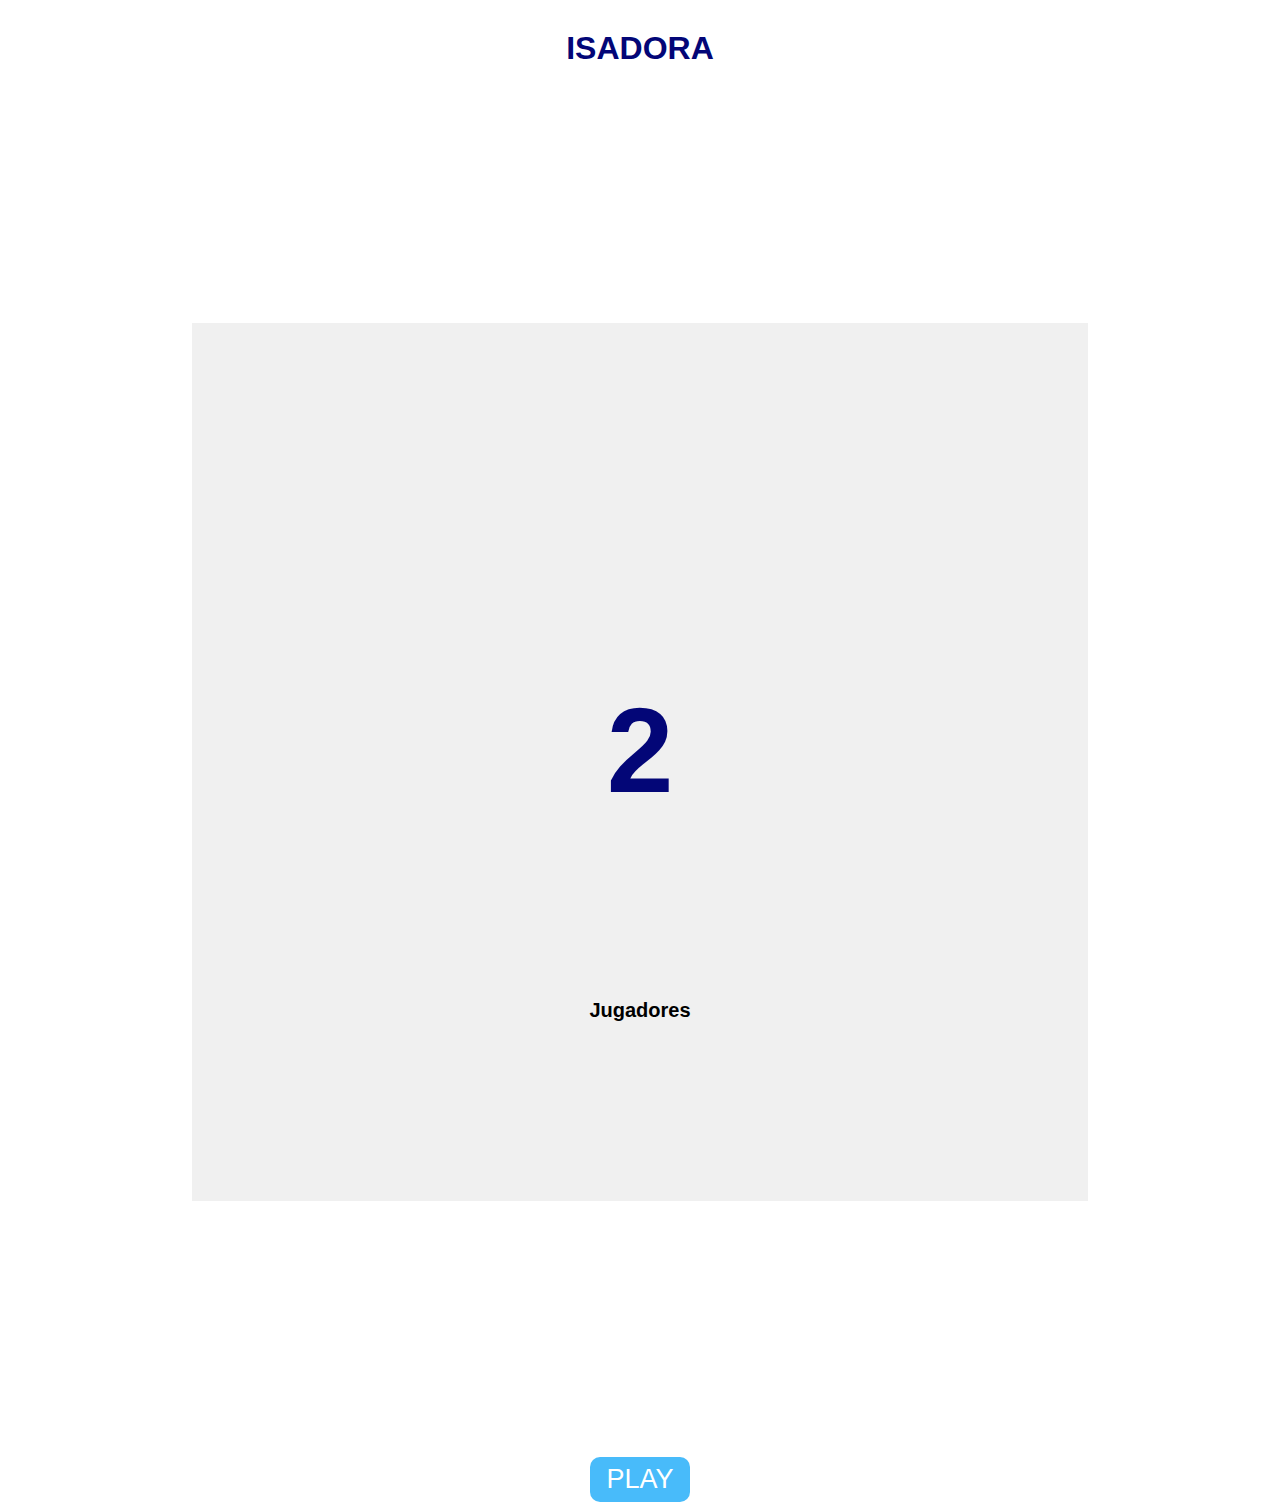
==== index.html @ 6fe08b05 "V1 NUMBER OF PLAYERS SLIDER" ====
<!DOCTYPE html>
<html lang="en">

<head>
    <meta charset="UTF-8">
    <meta name="viewport" content="width=device-width, initial-scale=1.0">
    <link rel="stylesheet" href="styles/style.css">
    <title>ISADORA GAME</title>
</head>

<body>
    <h1 class="name-game">ISADORA</h1>

    <div class="slider-container">

        <div class="slider">
            <div class="slide">
                <h2> 2 </h2>
                <h1> Jugadores </h1>
            </div>
            <div class="slide">
                <h2> 3 </h2>
                <h1> Jugadores </h1>
            </div>
            <div class="slide">
                <h2> 4 </h2>
                <h1> Jugadores </h1>
            </div>
        </div>

    </div>
    <div class="play">
        <button> PLAY </button>
    </div>
    <script src="scripts/slider.js"></script>
</body>

</html>
---- styles/style.css ----
* {
    margin: 0;
    padding: 0;
    box-sizing: border-box;
    font-family: 'Franklin Gothic Medium', 'Arial Narrow', Arial, sans-serif;
}

.name-game{
    display: flex;
    justify-content: center;
    color: #030677;
    margin: 30px;
}

.slider-container {
    width: 70%;
    margin: 20% auto;
    overflow: hidden;
    position: relative;
}

.slider {
    display: flex;
    /* Animación */
    transition: transform 0.5s ease;
    /* Permite el desplazamiento horizontal con gestos tactiles, gestionando desde css */
    touch-action: pan-y;
}

.slide {
    min-width: 100%;
    box-sizing: border-box;
    text-align: center;
    background-color: #f0f0f0;
    /* padding: 10px 30px; */
    font-size: 10px;
}

.slide-content{
    display: flex;
    justify-content: center;
    font-size: 80px;
    color: #030677;
    margin-top: 120px;
}

h2{
    font-size: 120px;
    display: flex;
    justify-content: center;
    color: #030677;
    font-family: 'Franklin Gothic Medium', 'Arial Narrow', Arial, sans-serif;
    margin: 40% 20% 0;
}

h1 {
    margin: 20%;
}

.play{
    display: flex;
    justify-content: center;
}

button{
    display: flex;
    border: none;
    align-items: center;
    justify-content: center;
    background-color: #48bbfa;
    border-radius: 10px;
    color: white;
    width: 100px;
    height: 45px;
    font-family: 'Franklin Gothic Medium', 'Arial Narrow', Arial, sans-serif;
    font-size: 27px;
}
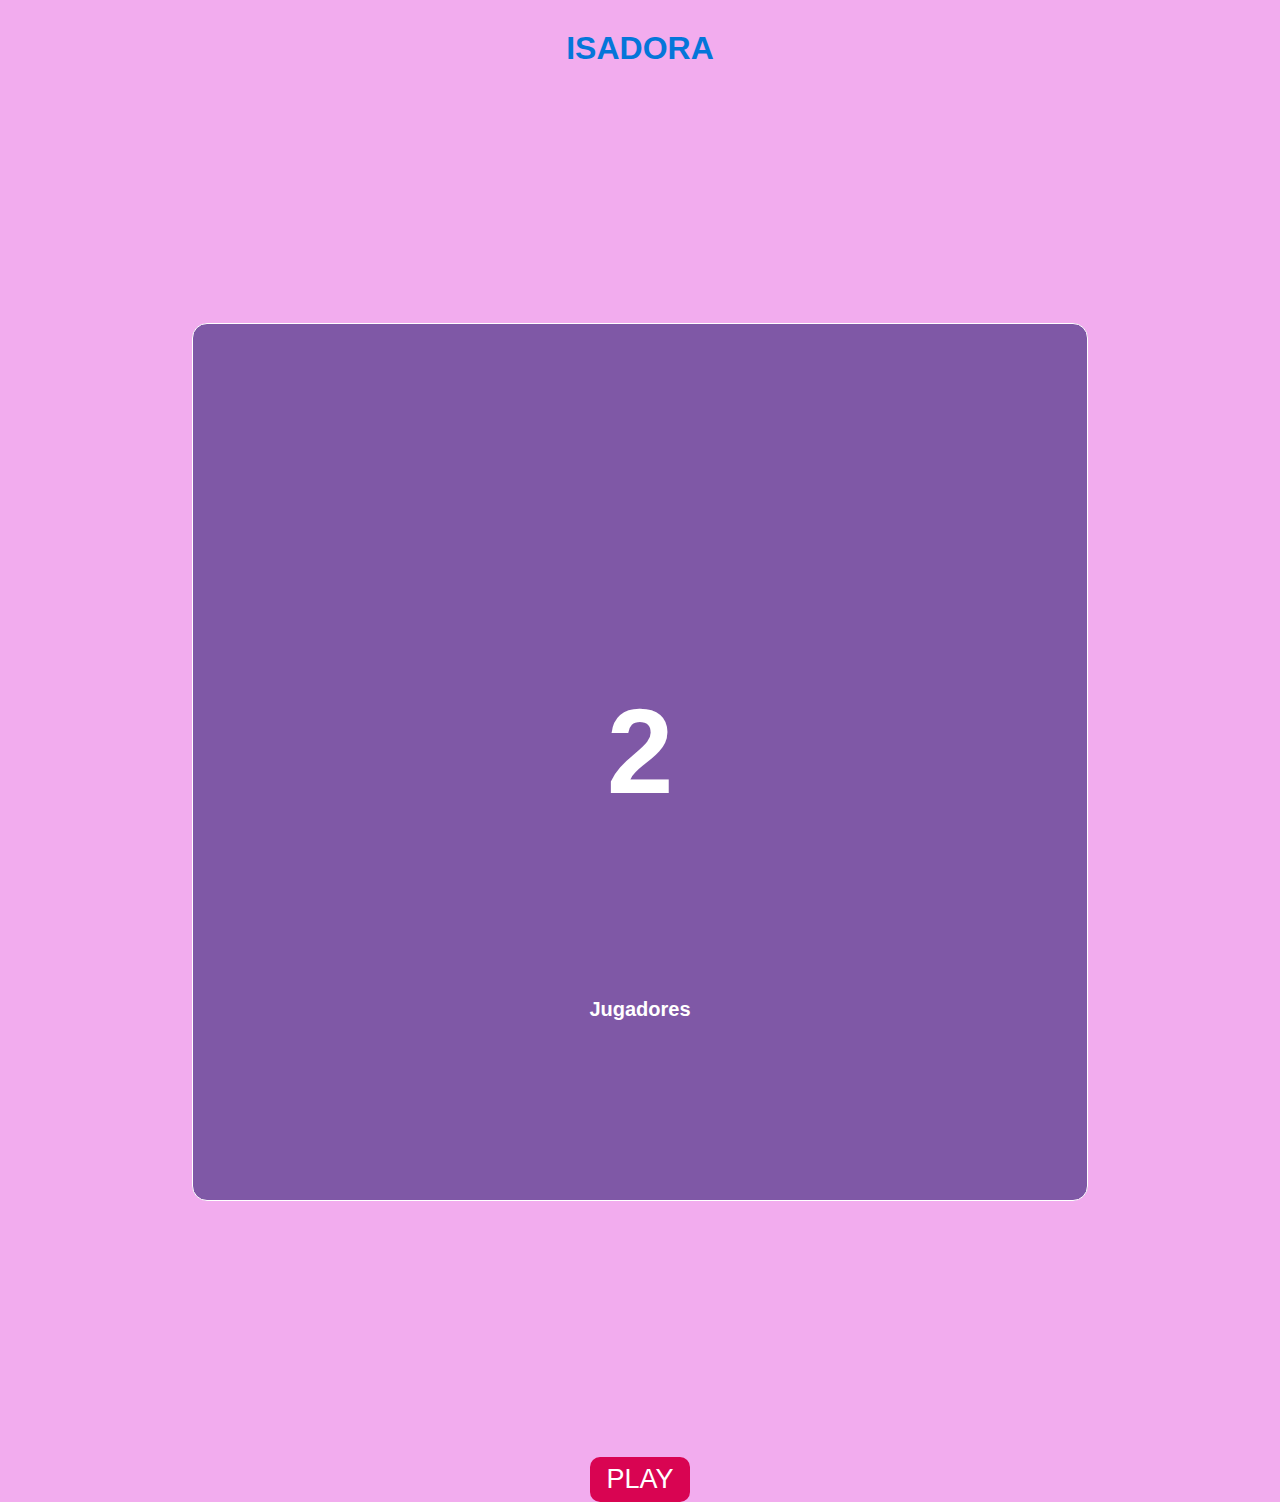
==== commit c358f58e: "V1 ESTRUCTURA CSS" ====
--- a/index.html
+++ b/index.html
@@ -11,28 +11,60 @@
 <body>
     <h1 class="name-game">ISADORA</h1>
 
-    <div class="slider-container">
+    <section class="players" id="players">
+        <div class="slider-container">
 
-        <div class="slider">
-            <div class="slide">
-                <h2> 2 </h2>
-                <h1> Jugadores </h1>
+            <div class="slider">
+                <div class="slide">
+                    <h2> 2 </h2>
+                    <h1> Jugadores </h1>
+                </div>
+                <div class="slide">
+                    <h2> 3 </h2>
+                    <h1> Jugadores </h1>
+                </div>
+                <div class="slide">
+                    <h2> 4 </h2>
+                    <h1> Jugadores </h1>
+                </div>
             </div>
-            <div class="slide">
-                <h2> 3 </h2>
-                <h1> Jugadores </h1>
-            </div>
-            <div class="slide">
-                <h2> 4 </h2>
-                <h1> Jugadores </h1>
+
+        </div>
+        <div class="play">
+            <button id="btn-play" onclick="startGame()"> PLAY </button>
+        </div>
+    </section>
+
+    <section id="game" class="oculto">
+        <h3 id="contador-tiempo"> Tiempo: <span id="tiempo"> 60 </span> sg </h3>
+        <h2 id="turno-jugador"> <span id="nombre-jugador"></span></h2>
+        <div class="a">
+            <div class="random-letter">
+                <div class="letter"> A </div>
             </div>
         </div>
+        <div class="ingresar">
+            <input type="text" id="entrada-palabra" >
+            <button class="agregar-palabra" onclick="agregarPalabra()"> + </button>
+        </div>
+        <h3>Lista de Palabras</h3>
+        <ul id="lista-palabras"></ul>
+    </section>
 
-    </div>
-    <div class="play">
-        <button> PLAY </button>
-    </div>
-    <script src="scripts/slider.js"></script>
+    <section id="resultados" class="oculto">
+        <h2 class="resultado">Resultados Finales</h2>
+        <table>
+            <thead>
+                <tr>
+                    <th> ♔ </th>
+                    <th>Jugador</th>
+                    <th>Total de Palabras</th>
+                </tr>
+            </thead>
+            <tbody id="tabla-resultados"></tbody>
+        </table>
+    </section>
+    <script src="scripts/logic.js"></script>
 </body>
 
 </html>--- a/styles/style.css
+++ b/styles/style.css
@@ -5,11 +5,15 @@
     font-family: 'Franklin Gothic Medium', 'Arial Narrow', Arial, sans-serif;
 }
 
-.name-game{
-    display: flex;
-    justify-content: center;
-    color: #030677;
-    margin: 30px;
+body {
+    background-color: #F2ACEE;
+}
+
+.name-game {
+    display: flex;
+    justify-content: center;
+    color: #0476D9;
+    margin: 30px 0 20px;
 }
 
 .slider-container {
@@ -31,12 +35,14 @@
     min-width: 100%;
     box-sizing: border-box;
     text-align: center;
-    background-color: #f0f0f0;
+    background-color: #7F58A6;
     /* padding: 10px 30px; */
     font-size: 10px;
-}
-
-.slide-content{
+    border-radius: 15px;
+    border: 1px solid #ffffff;
+}
+
+.slide-content {
     display: flex;
     justify-content: center;
     font-size: 80px;
@@ -44,34 +50,161 @@
     margin-top: 120px;
 }
 
-h2{
+h2 {
     font-size: 120px;
     display: flex;
     justify-content: center;
-    color: #030677;
+    color: #ffffff;
     font-family: 'Franklin Gothic Medium', 'Arial Narrow', Arial, sans-serif;
     margin: 40% 20% 0;
 }
 
 h1 {
     margin: 20%;
-}
-
-.play{
-    display: flex;
-    justify-content: center;
-}
-
-button{
+    color: #ffffff;
+}
+
+.play {
+    display: flex;
+    justify-content: center;
+    margin-top: 20px;
+}
+
+#btn-play {
     display: flex;
     border: none;
     align-items: center;
     justify-content: center;
-    background-color: #48bbfa;
+    background-color: #D90452;
     border-radius: 10px;
     color: white;
     width: 100px;
     height: 45px;
     font-family: 'Franklin Gothic Medium', 'Arial Narrow', Arial, sans-serif;
     font-size: 27px;
+}
+
+#contador-tiempo {
+    display: flex;
+    justify-content: center;
+    gap: 5px;
+    font-size: 17px;
+    color: #D90452;
+}
+
+#turno-jugador {
+    display: flex;
+    justify-content: center;
+    margin-top: 6px;
+    font-size: 30px;
+    color: #030677;
+}
+
+.a {
+    display: flex;
+    justify-content: center;
+    margin: 30px 0 15px;
+    align-items: center;
+}
+
+.random-letter {
+    width: 70px;
+    font-size: 22px;
+    height: 70px;
+    background-color: #F2B705;
+    color: #000000;
+    clip-path: polygon(50% 0%, 100% 50%, 50% 100%, 0% 50%);
+    position: relative;
+}
+
+.letter {
+    position: absolute;
+    top: 50%;
+    left: 50%;
+    transform: translate(-50%, -50%);
+}
+
+#game {
+    border-radius: 15px;
+    padding: 12px;
+    margin: 25px;
+    border: 1px solid #ffffff;
+    background-color: #BFB595;
+} 
+
+.oculto {
+    display: none;
+}
+
+.ingresar {
+    display: flex;
+    align-items: center;
+    gap: 20px;
+} 
+
+#entrada-palabra {
+    padding: 10px;
+    font-size: 15px;
+    border-radius: 10px;
+    background-color: antiquewhite;
+    border: 1px solid #8A2BE2;
+}
+
+.agregar-palabra {
+    background: lightblue;
+    border-radius: 50%;
+    width: 40px;
+    height: 40px;
+    border: 3px solid white;
+    border: 1px solid #8A2BE2;
+    background: antiquewhite;
+}
+
+h3 {
+    margin: 10px;
+    font-size: 16px;
+    color: #030677;
+}
+
+#lista-palabras {
+    margin: 10px;
+    list-style: none;
+    font-size: 15px;
+    color: #ffffff;
+}
+
+#resultados {
+    border-radius: 15px;
+    font-weight: 100;
+    padding: 12px;
+    margin: 25px;
+    border: 1px solid #ffffff;
+    background-color: #7F58A6;
+}
+
+.resultado {
+    display: flex;
+    justify-content: center;
+    margin: 6px 0 15px;
+    font-size: 23px;
+    color: #ffffff;
+}
+
+table {
+    width: 100%;
+    margin: auto;
+    border-collapse: collapse;
+    color: whitesmoke;
+}
+
+th,
+td {
+    border: 1px solid #ddd;
+    padding: 10px;
+    text-align: center;
+}
+
+th {
+    background-color: #7F58A6;
+    color: white;
 }